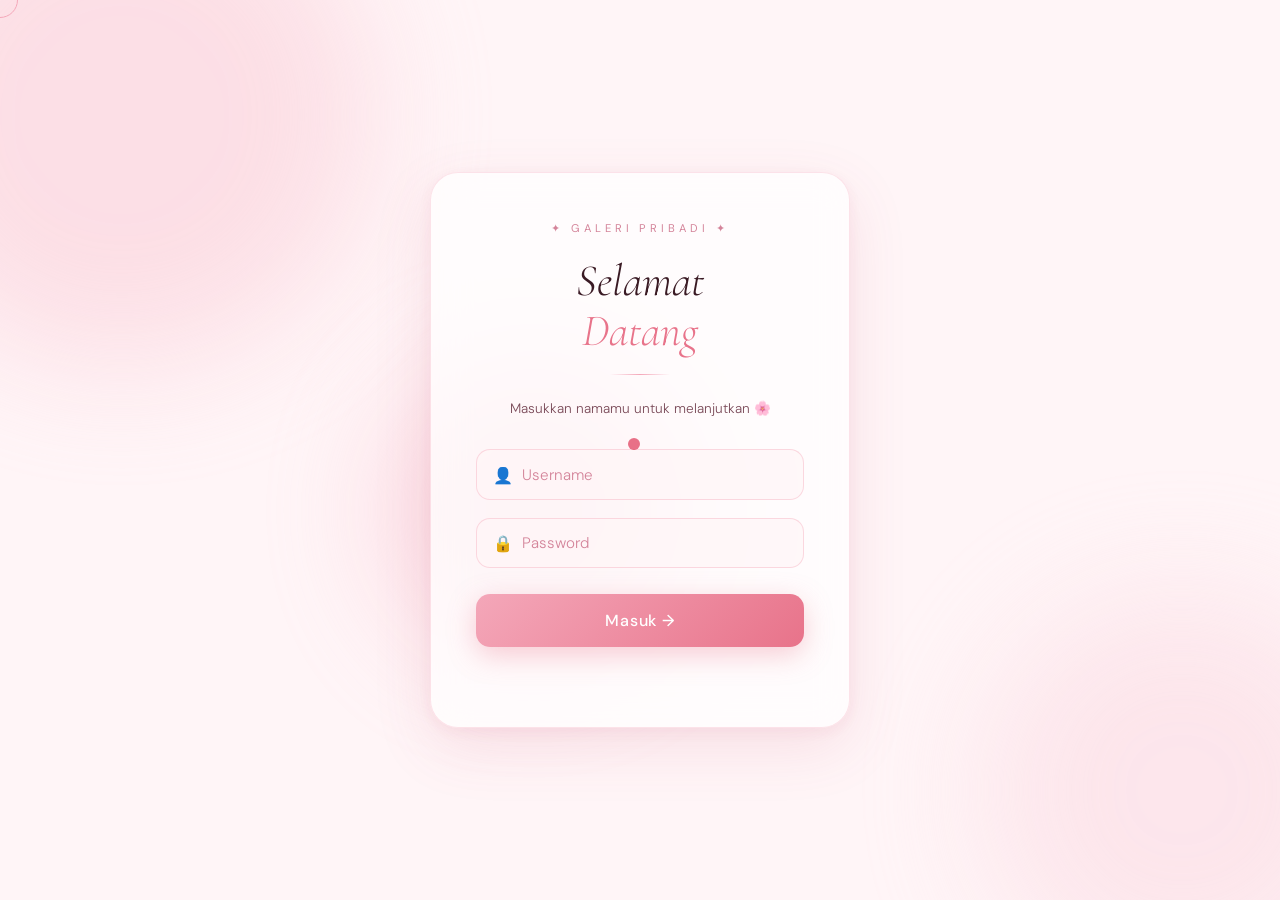
==== dashboard.html @ 51c4ae33 "upload pertama" ====
<!DOCTYPE html>
<html lang="id">
<head>
    <meta charset="UTF-8">
    <meta name="viewport" content="width=device-width, initial-scale=1.0">
    <title>Galeri Aisha 💖</title>
    <link rel="preconnect" href="https://fonts.googleapis.com">
    <link href="https://fonts.googleapis.com/css2?family=Cormorant+Garamond:ital,wght@0,300;0,400;1,300;1,400&family=DM+Sans:wght@300;400;500&display=swap" rel="stylesheet">

    <style>
        :root {
            --blush:     #f4a7b9;
            --rose:      #e8738a;
            --deep-rose: #c94b6d;
            --petal:     #fce4ec;
            --cream:     #fff5f7;
            --dusty:     #d4849a;
            --text-dark: #3a1a24;
            --text-mid:  #7a4a58;
        }

        *, *::before, *::after { margin:0; padding:0; box-sizing:border-box; }

        body {
            font-family: 'DM Sans', sans-serif;
            background: var(--cream);
            overflow: hidden;
            height: 100vh;
            cursor: none;
            display: flex;
            flex-direction: column;
        }

        /* Cursor */
        .cursor {
            position: fixed; width: 12px; height: 12px;
            background: var(--rose); border-radius: 50%;
            pointer-events: none; z-index: 9999;
            transform: translate(-50%, -50%);
            transition: transform .15s ease, background .2s;
            mix-blend-mode: multiply;
        }
        .cursor-ring {
            position: fixed; width: 36px; height: 36px;
            border: 1.5px solid var(--blush); border-radius: 50%;
            pointer-events: none; z-index: 9998;
            transform: translate(-50%, -50%);
            transition: transform .35s ease, width .3s, height .3s, border-color .2s;
        }

        /* Curtain */
        .curtain {
            position: fixed; inset:0; z-index: 200;
            background: linear-gradient(135deg, var(--rose), var(--deep-rose));
            transform: scaleY(1); transform-origin: top; pointer-events: none;
        }
        .curtain.opening { animation: curtainOpen .55s .1s cubic-bezier(.76,0,.24,1) forwards; }
        .curtain.closing { transform: scaleY(0); transform-origin: bottom; animation: curtainClose .55s cubic-bezier(.76,0,.24,1) forwards; }
        @keyframes curtainOpen  { from{transform:scaleY(1)} to{transform:scaleY(0)} }
        @keyframes curtainClose { from{transform:scaleY(0)} to{transform:scaleY(1)} }

        /* Nav */
        .nav {
            display: flex; align-items: center; justify-content: space-between;
            padding: 1.4rem 2.5rem;
            background: rgba(255,245,247,.85); backdrop-filter: blur(12px);
            border-bottom: 1px solid #f4c2ce44; z-index: 10;
            flex-shrink: 0;
        }
        .nav-logo {
            font-family:'Cormorant Garamond',serif;
            font-size:1.6rem; font-style:italic; font-weight:300; color:var(--text-dark);
        }
        .nav-logo span { color: var(--rose); }
        .nav-actions { display:flex; gap:.75rem; align-items:center; }
        .logout-btn {
            padding:.55rem 1.4rem; border-radius:100px; border:none;
            background:linear-gradient(135deg,var(--blush),var(--rose));
            color:white; font-size:.85rem; cursor:none;
            transition:all .2s; font-family:'DM Sans',sans-serif;
            box-shadow:0 3px 12px rgba(232,115,138,.3);
        }
        .logout-btn:hover { transform:translateY(-1px); box-shadow:0 6px 18px rgba(232,115,138,.45); }

        /* Gallery body */
        .gallery-body {
            flex: 1; overflow-y: auto;
            padding: 2.5rem 2.5rem 3rem; background: var(--cream);
        }
        .gallery-body::-webkit-scrollbar { width:6px; }
        .gallery-body::-webkit-scrollbar-track { background:transparent; }
        .gallery-body::-webkit-scrollbar-thumb { background:var(--blush); border-radius:3px; }

        .gallery-header {
            margin-bottom:2.5rem; opacity:0; transform:translateY(20px);
            animation:fadeUp .7s .15s forwards;
        }
        .gallery-header h2 {
            font-family:'Cormorant Garamond',serif;
            font-size:clamp(2rem,4vw,3rem); font-weight:300; font-style:italic; color:var(--text-dark);
        }
        .gallery-header p { color:var(--text-mid); font-size:.9rem; margin-top:.4rem; font-weight:300; }
        .header-line { width:60px; height:2px; background:linear-gradient(to right,var(--rose),var(--blush)); border-radius:2px; margin-top:.8rem; }

        /* Album grid */
        .album-grid { display:grid; grid-template-columns:repeat(auto-fill,minmax(250px,1fr)); gap:1.4rem; }

        .album-card {
            border-radius:18px; overflow:hidden; background:white;
            box-shadow:0 4px 20px rgba(201,75,109,.08);
            cursor:none;
            transition:transform .3s ease, box-shadow .3s ease;
            opacity:0; transform:translateY(24px); animation:fadeUp .6s forwards;
        }
        .album-card:hover { transform:translateY(-6px) scale(1.02); box-shadow:0 16px 40px rgba(201,75,109,.18); }
        .album-card:active { transform:scale(.98); }

        .album-thumb {
            width:100%; aspect-ratio:4/3;
            display:flex; align-items:center; justify-content:center;
            font-size:3.5rem; position:relative; overflow:hidden;
        }
        .album-thumb::after { content:''; position:absolute; inset:0; background:linear-gradient(to bottom,transparent 40%,rgba(0,0,0,.08)); }

        .album-thumb-overlay {
            position:absolute; inset:0; z-index:2;
            display:flex; align-items:center; justify-content:center;
            background:rgba(232,115,138,0); transition:background .3s;
        }
        .album-card:hover .album-thumb-overlay { background:rgba(232,115,138,.18); }
        .album-thumb-overlay span {
            font-size:.85rem; font-family:'DM Sans',sans-serif; font-weight:500;
            color:white; letter-spacing:.08em; text-transform:uppercase;
            opacity:0; transform:translateY(6px); transition:opacity .3s, transform .3s;
            text-shadow:0 1px 8px rgba(0,0,0,.2);
        }
        .album-card:hover .album-thumb-overlay span { opacity:1; transform:translateY(0); }

        .album-info { padding:1.1rem 1.3rem 1.3rem; }
        .album-info h3 { font-family:'Cormorant Garamond',serif; font-size:1.25rem; font-weight:400; color:var(--text-dark); margin-bottom:.2rem; }
        .album-info p  { font-size:.78rem; color:var(--dusty); font-weight:400; }

        .album-card:nth-child(1){ animation-delay:.1s }
        .album-card:nth-child(2){ animation-delay:.2s }

        .bg-1 { background:linear-gradient(135deg,#fce4ec,#f8bbd9); }
        .bg-2 { background:linear-gradient(135deg,#f3e5f5,#e1bee7); }

        /* Footer */
        .gallery-footer {
            padding:.9rem 2.5rem;
            background:rgba(255,245,247,.85); backdrop-filter:blur(12px);
            border-top:1px solid #f4c2ce44;
            font-size:.75rem; color:var(--dusty); letter-spacing:.05em; text-align:center;
            flex-shrink: 0;
        }

        @keyframes fadeUp { to { opacity:1; transform:translateY(0) scale(1); } }

        @media (max-width:540px) {
            .nav { padding:1rem 1.2rem; }
            .gallery-body { padding:1.5rem 1.2rem 2rem; }
            .album-grid { grid-template-columns:1fr 1fr; gap:.9rem; }
        }
    </style>
</head>
<body>

<div class="cursor" id="cursor"></div>
<div class="cursor-ring" id="cursorRing"></div>
<div class="curtain" id="curtain"></div>

<nav class="nav">
    <div class="nav-logo">Galeri <span>Aisha</span></div>
    <div class="nav-actions">
        <button class="logout-btn" id="logoutBtn">Keluar ↗</button>
    </div>
</nav>

<div class="gallery-body">
    <div class="gallery-header">
        <h2>Koleksi Album</h2>
        <p>2 album tersimpan · terakhir diperbarui 6 Juni 2026</p>
        <div class="header-line"></div>
    </div>

    <div class="album-grid">
        <div class="album-card" id="card-graduation">
            <div class="album-thumb bg-1">
                📸
                <div class="album-thumb-overlay"><span>Buka Album</span></div>
            </div>
            <div class="album-info">
                <h3>Graduation</h3>
                <p>4 foto · 22 April 2026</p>
            </div>
        </div>
        <div class="album-card" id="card-photobox">
            <div class="album-thumb bg-2">
                🌸
                <div class="album-thumb-overlay"><span>Buka Album</span></div>
            </div>
            <div class="album-info">
                <h3>Photobox</h3>
                <p>6 foto · 6 Juni 2026</p>
            </div>
        </div>
    </div>
</div>

<footer class="gallery-footer">
    Galeri Pribadi
</footer>

<script>
    // Auth check
    if (localStorage.getItem("login") !== "true") window.location.href = "index.html";

    // Custom cursor
    const cursor = document.getElementById("cursor");
    const ring   = document.getElementById("cursorRing");
    let mx=0, my=0, rx=0, ry=0;

    document.addEventListener("mousemove", e => {
        mx = e.clientX; my = e.clientY;
        cursor.style.left = mx + "px"; cursor.style.top = my + "px";
    });
    (function loop() {
        rx += (mx - rx) * .12; ry += (my - ry) * .12;
        ring.style.left = rx + "px"; ring.style.top = ry + "px";
        requestAnimationFrame(loop);
    })();

    document.querySelectorAll("button, .album-card").forEach(el => {
        el.addEventListener("mouseenter", () => { ring.style.width="52px"; ring.style.height="52px"; ring.style.borderColor="var(--rose)"; });
        el.addEventListener("mouseleave", () => { ring.style.width="36px"; ring.style.height="36px"; ring.style.borderColor="var(--blush)"; });
    });

    // Curtain open on page load (datang dari splash)
    window.addEventListener("DOMContentLoaded", () => {
        const curtain = document.getElementById("curtain");
        curtain.classList.add("opening");
        setTimeout(() => {
            curtain.style.display = "none";
        }, 700);
    });

    // Navigasi ke album dengan curtain
    function goTo(url) {
        const curtain = document.getElementById("curtain");
        curtain.style.display = "block";
        curtain.classList.add("closing");
        setTimeout(() => { window.location.href = url; }, 540);
    }

    // Album cards
    document.getElementById("card-graduation").addEventListener("click", () => goTo("graduation.html"));
    document.getElementById("card-photobox").addEventListener("click",   () => goTo("photobox.html"));

    // Logout dengan curtain
    document.getElementById("logoutBtn").addEventListener("click", () => {
        const curtain = document.getElementById("curtain");
        curtain.style.display = "block";
        curtain.classList.add("closing");
        setTimeout(() => {
            localStorage.removeItem("login");
            window.location.href = "index.html";
        }, 540);
    });
</script>
</body>
</html>
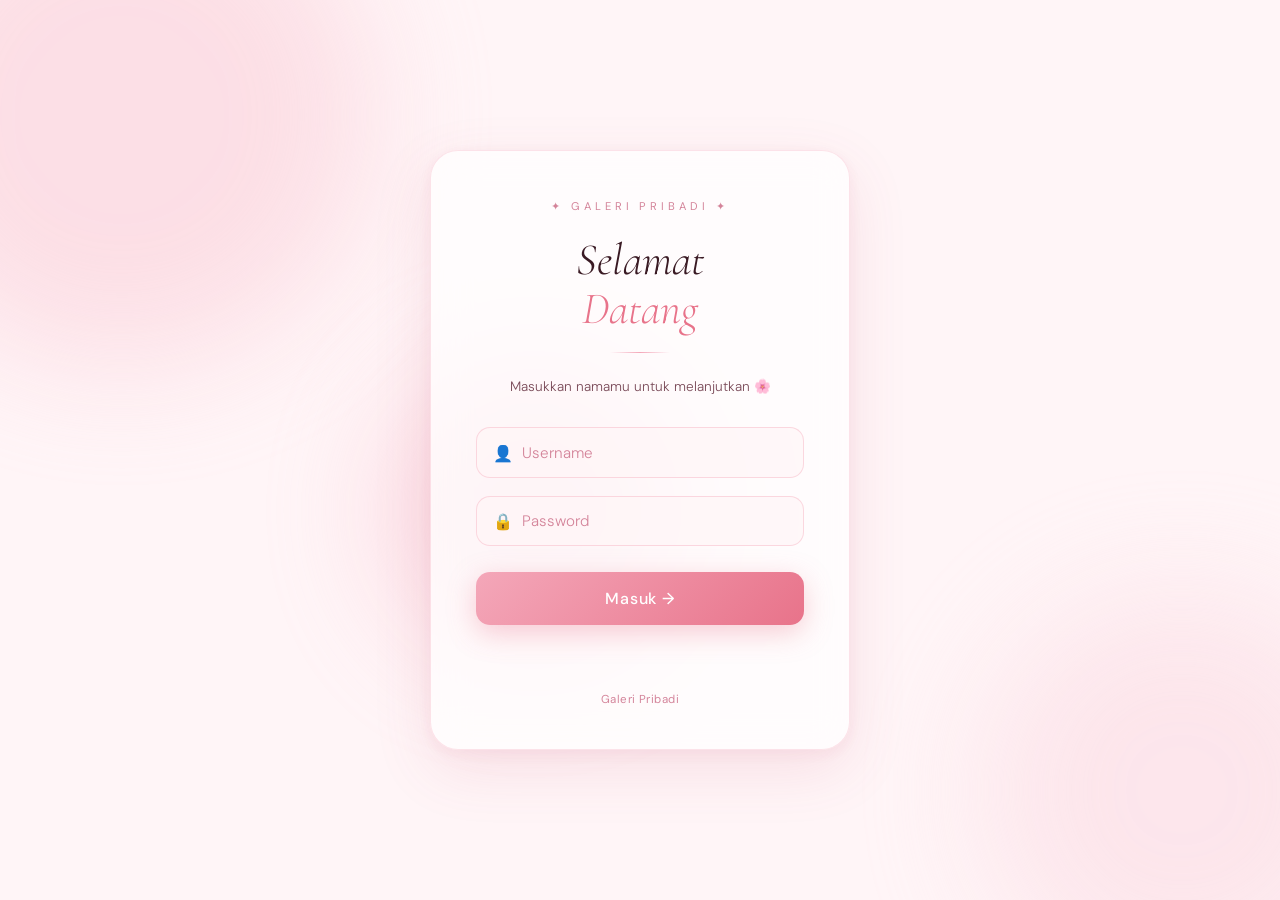
==== commit 5784bcf4: "update lagi" ====
--- a/dashboard.html
+++ b/dashboard.html
@@ -205,6 +205,16 @@
                 <p>6 foto · 6 Juni 2026</p>
             </div>
         </div>
+        <div class="album-card" id="card-roblox">
+            <div class="album-thumb bg-2">
+                🎮
+                <div class="album-thumb-overlay"><span>Buka Album</span></div>
+            </div>
+            <div class="album-info">
+                <h3>Roblox</h3>
+                <p>6 foto · 6 Juni 2026</p>
+            </div>
+        </div>
     </div>
 </div>
 
@@ -256,6 +266,7 @@
     // Album cards
     document.getElementById("card-graduation").addEventListener("click", () => goTo("graduation.html"));
     document.getElementById("card-photobox").addEventListener("click",   () => goTo("photobox.html"));
+    document.getElementById("card-roblox").addEventListener("click",   () => goTo("roblox.html"));
 
     // Logout dengan curtain
     document.getElementById("logoutBtn").addEventListener("click", () => {
